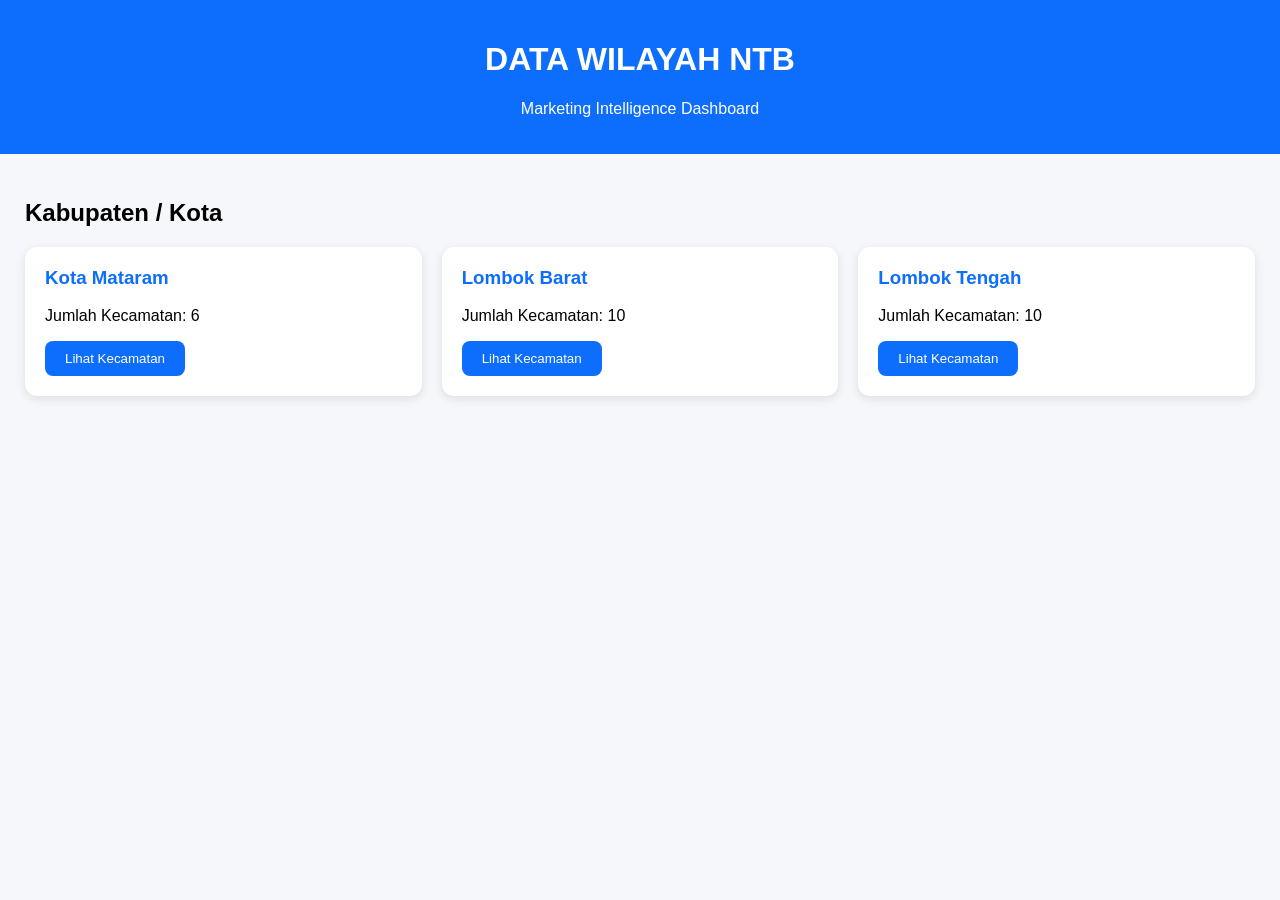
==== datawilayah.html @ 9bfcfd62 "Create datawilayah.html" ====
<!DOCTYPE html>
<html lang="id">
<head>
<meta charset="UTF-8">
<meta name="viewport" content="width=device-width, initial-scale=1.0">

<title>Data Wilayah NTB | Marketing Dashboard</title>

<style>
body {
    font-family: Arial, sans-serif;
    background:#f5f7fb;
    margin:0;
    padding:0;
}

.header {
    background:#0d6efd;
    color:white;
    padding:20px;
    text-align:center;
}

.container {
    padding:25px;
}

.card-container {
    display:grid;
    grid-template-columns:repeat(auto-fit,minmax(250px,1fr));
    gap:20px;
}

.card {
    background:white;
    padding:20px;
    border-radius:12px;
    box-shadow:0 3px 10px rgba(0,0,0,0.1);
    cursor:pointer;
    transition:0.3s;
}

.card:hover {
    transform:translateY(-5px);
    background:#eaf3ff;
}

.card h3 {
    margin-top:0;
    color:#0d6efd;
}

.detail {
    margin-top:30px;
    background:white;
    padding:20px;
    border-radius:12px;
    display:none;
}

.kecamatan {
    background:#f8f9fa;
    padding:12px;
    margin:8px 0;
    border-radius:8px;
    cursor:pointer;
}

.kecamatan:hover {
    background:#dbeafe;
}

button {
    background:#0d6efd;
    color:white;
    border:none;
    padding:10px 20px;
    border-radius:8px;
    cursor:pointer;
}

</style>

</head>

<body>

<div class="header">

<h1>DATA WILAYAH NTB</h1>
<p>Marketing Intelligence Dashboard</p>

</div>


<div class="container">


<h2>Kabupaten / Kota</h2>


<div id="wilayahContainer" class="card-container">

<!-- Data Kabupaten muncul disini -->

</div>


<div id="detailWilayah" class="detail">

<h2 id="namaKabupaten"></h2>

<h3>Daftar Kecamatan</h3>

<div id="listKecamatan"></div>

</div>


</div>



<script>


// Data sementara
// nanti diganti dengan datawilayah.json

const wilayahNTB = [

{
kabupaten:"Kota Mataram",
kecamatan:[
"Ampenan",
"Cakranegara",
"Mataram",
"Sandubaya",
"Selaparang",
"Sekarbela"
]
},


{
kabupaten:"Lombok Barat",
kecamatan:[
"Batu Layar",
"Gerung",
"Gunungsari",
"Kediri",
"Kuripan",
"Labuapi",
"Lembar",
"Lingsar",
"Narmada",
"Sekotong"
]
},


{
kabupaten:"Lombok Tengah",
kecamatan:[
"Batukliang",
"Batukliang Utara",
"Janapria",
"Jonggat",
"Kopang",
"Praya",
"Praya Barat",
"Praya Tengah",
"Praya Timur",
"Pujut"
]
}

];



const container = document.getElementById("wilayahContainer");


wilayahNTB.forEach((wilayah,index)=>{


let card=document.createElement("div");

card.className="card";


card.innerHTML=`

<h3>${wilayah.kabupaten}</h3>

<p>
Jumlah Kecamatan:
${wilayah.kecamatan.length}
</p>

<button>
Lihat Kecamatan
</button>

`;



card.onclick=function(){

tampilkanDetail(index);

};


container.appendChild(card);


});




function tampilkanDetail(index){


let data=wilayahNTB[index];


document.getElementById("detailWilayah").style.display="block";


document.getElementById("namaKabupaten").innerHTML=
data.kabupaten;



let list=document.getElementById("listKecamatan");


list.innerHTML="";


data.kecamatan.forEach(kec=>{


let item=document.createElement("div");

item.className="kecamatan";


item.innerHTML=

`
<strong>${kec}</strong>
<br>
Klik untuk melihat detail wilayah
`;


item.onclick=function(){

alert(
"Wilayah : "+kec+
"\n\nTahap berikutnya akan terhubung dengan Data Hotel, Event, dan Customer."
);

};


list.appendChild(item);


});


}



</script>


</body>
</html>
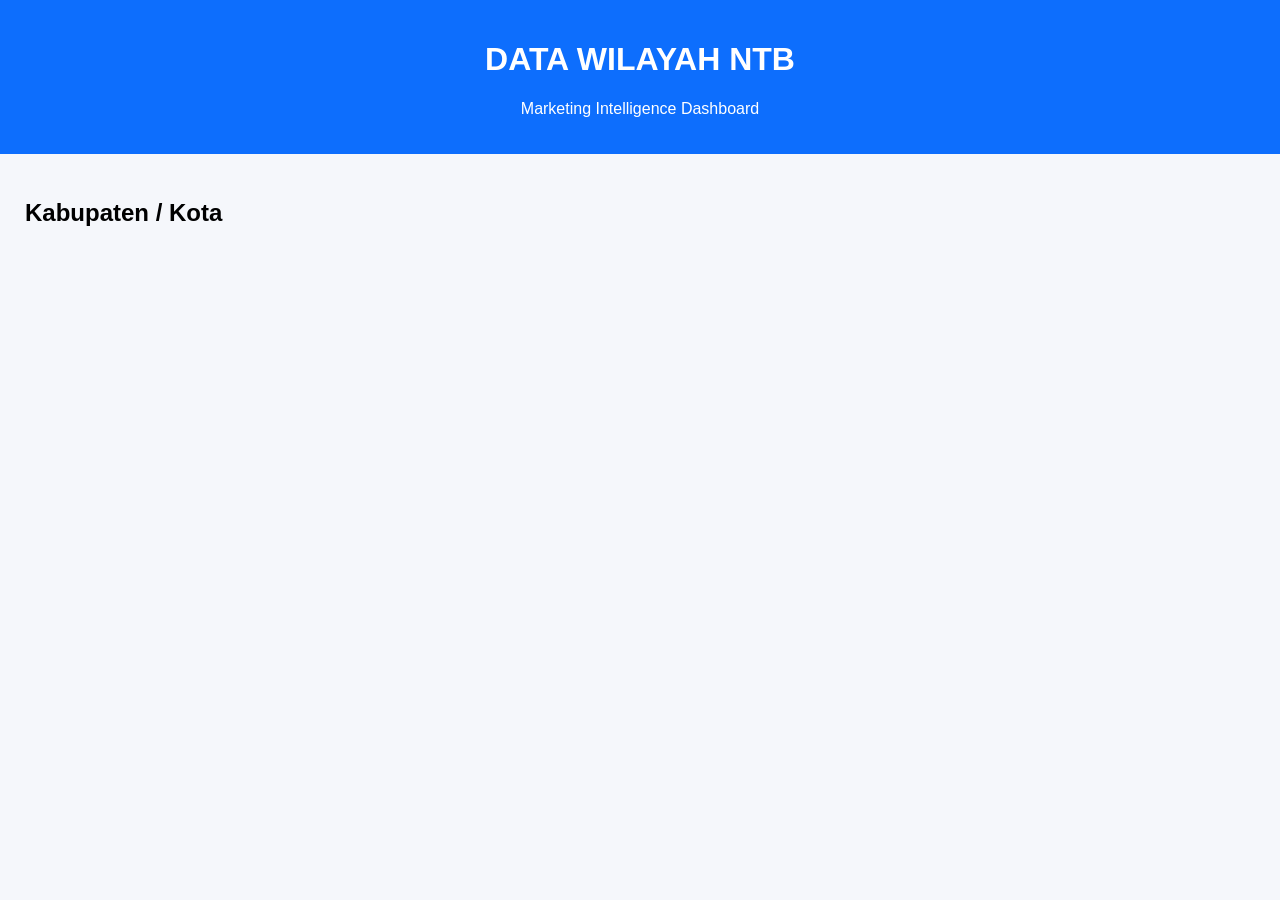
==== commit 1e779cd9: "Update datawilayah.html" ====
--- a/datawilayah.html
+++ b/datawilayah.html
@@ -127,55 +127,146 @@
 // Data sementara
 // nanti diganti dengan datawilayah.json
 
-const wilayahNTB = [
-
-{
-kabupaten:"Kota Mataram",
-kecamatan:[
-"Ampenan",
-"Cakranegara",
-"Mataram",
-"Sandubaya",
-"Selaparang",
-"Sekarbela"
-]
-},
-
-
-{
-kabupaten:"Lombok Barat",
-kecamatan:[
-"Batu Layar",
-"Gerung",
-"Gunungsari",
-"Kediri",
-"Kuripan",
-"Labuapi",
-"Lembar",
-"Lingsar",
-"Narmada",
-"Sekotong"
-]
-},
-
-
-{
-kabupaten:"Lombok Tengah",
-kecamatan:[
-"Batukliang",
-"Batukliang Utara",
-"Janapria",
-"Jonggat",
-"Kopang",
-"Praya",
-"Praya Barat",
-"Praya Tengah",
-"Praya Timur",
-"Pujut"
-]
-}
-
-];
+let wilayahNTB = [];
+
+
+// Membaca data dari JSON
+
+fetch("datawilayah.json")
+.then(response => response.json())
+.then(data => {
+
+    wilayahNTB = data;
+
+    tampilkanKabupaten();
+
+})
+.catch(error => {
+
+    console.error("Data wilayah gagal dimuat:", error);
+
+});
+
+
+
+// Menampilkan Kabupaten/Kota
+
+function tampilkanKabupaten(){
+
+const container = document.getElementById("wilayahContainer");
+
+container.innerHTML="";
+
+
+wilayahNTB.forEach((wilayah,index)=>{
+
+
+let card=document.createElement("div");
+
+card.className="card";
+
+
+card.innerHTML=`
+
+<h3>${wilayah.kabupaten}</h3>
+
+<p>
+Jumlah Kecamatan :
+${wilayah.kecamatan.length}
+</p>
+
+<button>
+Lihat Kecamatan
+</button>
+
+`;
+
+
+card.onclick=function(){
+
+tampilkanDetail(index);
+
+};
+
+
+container.appendChild(card);
+
+
+});
+
+
+}
+
+
+
+
+// Menampilkan Kecamatan
+
+function tampilkanDetail(index){
+
+
+let data=wilayahNTB[index];
+
+
+document.getElementById("detailWilayah").style.display="block";
+
+
+document.getElementById("namaKabupaten").innerHTML =
+data.kabupaten;
+
+
+
+let list=document.getElementById("listKecamatan");
+
+list.innerHTML="";
+
+
+
+data.kecamatan.forEach(kec=>{
+
+
+let item=document.createElement("div");
+
+
+item.className="kecamatan";
+
+
+item.innerHTML=`
+
+<strong>${kec.nama}</strong>
+
+<br>
+
+ID Wilayah:
+${kec.id}
+
+`;
+
+
+
+item.onclick=function(){
+
+alert(
+
+"Kecamatan : "
++kec.nama
++
+"\nKabupaten : "
++data.kabupaten
+
+);
+
+};
+
+
+list.appendChild(item);
+
+
+
+});
+
+
+}
 
 
 
